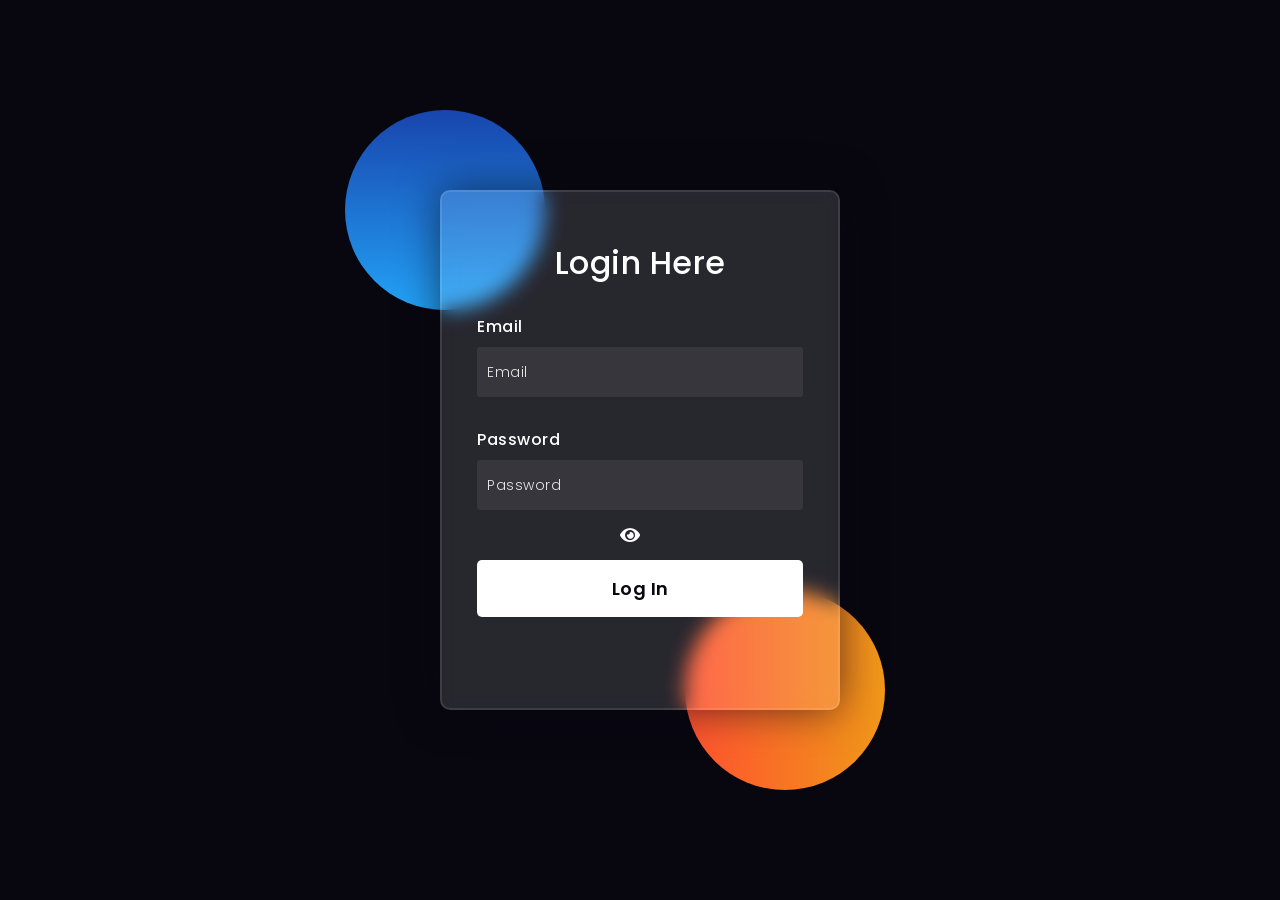
==== webapp/login/login.html @ c48a11c8 "login page" ====
<!DOCTYPE html>
<html lang="en">
<head>
  <!-- Design by foolishdeveloper.com -->
    <title>Glassmorphism login Form Tutorial in html css</title>
 
    <link rel="preconnect" href="https://fonts.gstatic.com">
    <link rel="stylesheet" href="https://cdnjs.cloudflare.com/ajax/libs/font-awesome/5.15.4/css/all.min.css">
    <link href="https://fonts.googleapis.com/css2?family=Poppins:wght@300;500;600&display=swap" rel="stylesheet">
    <link rel="stylesheet" href="login.css">
    <!--Stylesheet-->

</head>
<body>
    <div class="background">
        <div class="shape"></div>
        <div class="shape"></div>
    </div>
    <form action="http://localhost:5000/auth/login" method="post">
        <h3>Login Here</h3>

        <label for="email">Email</label>
        <input type="text" placeholder="Email" id="email">

        <label for="password">Password</label>
        <div style="position: relative;">
        <input type="password" placeholder="Password" id="password">
        <button type="button" id="togglePassword" style="position: absolute; right: 10px; top: 50%; transform: translateY(-50%); background: none; border: none; cursor: pointer;">
            <i class="fas fa-eye"></i>
        </button>
        </div>
        <button>Log In</button>
    </form>
    <script src="login.js"></script>
</body>
</html>
---- webapp/login/login.css ----
*,
*:before,
*:after{
padding: 0;
margin: 0;
box-sizing: border-box;
}
body{
background-color: #080710;
}
.background{
width: 430px;
height: 520px;
position: absolute;
transform: translate(-50%,-50%);
left: 50%;
top: 50%;
}
.background .shape{
height: 200px;
width: 200px;
position: absolute;
border-radius: 50%;
}
.shape:first-child{
background: linear-gradient(
  #1845ad,
  #23a2f6
);
left: -80px;
top: -80px;
}
.shape:last-child{
background: linear-gradient(
  to right,
  #ff512f,
  #f09819
);
right: -30px;
bottom: -80px;
}
form{
height: 520px;
width: 400px;
background-color: rgba(255,255,255,0.13);
position: absolute;
transform: translate(-50%,-50%);
top: 50%;
left: 50%;
border-radius: 10px;
backdrop-filter: blur(10px);
border: 2px solid rgba(255,255,255,0.1);
box-shadow: 0 0 40px rgba(8,7,16,0.6);
padding: 50px 35px;
}
form *{
font-family: 'Poppins',sans-serif;
color: #ffffff;
letter-spacing: 0.5px;
outline: none;
border: none;
}
form h3{
font-size: 32px;
font-weight: 500;
line-height: 42px;
text-align: center;
}

label{
display: block;
margin-top: 30px;
font-size: 16px;
font-weight: 500;
}
input{
display: block;
height: 50px;
width: 100%;
background-color: rgba(255,255,255,0.07);
border-radius: 3px;
padding: 0 10px;
margin-top: 8px;
font-size: 14px;
font-weight: 300;
}
::placeholder{
color: #e5e5e5;
}
button{
margin-top: 50px;
width: 100%;
background-color: #ffffff;
color: #080710;
padding: 15px 0;
font-size: 18px;
font-weight: 600;
border-radius: 5px;
cursor: pointer;
}
.social{
margin-top: 30px;
display: flex;
}
.social div{
background: red;
width: 150px;
border-radius: 3px;
padding: 5px 10px 10px 5px;
background-color: rgba(255,255,255,0.27);
color: #eaf0fb;
text-align: center;
}
.social div:hover{
background-color: rgba(255,255,255,0.47);
}
.social .fb{
margin-left: 25px;
}
.social i{
margin-right: 4px;
}
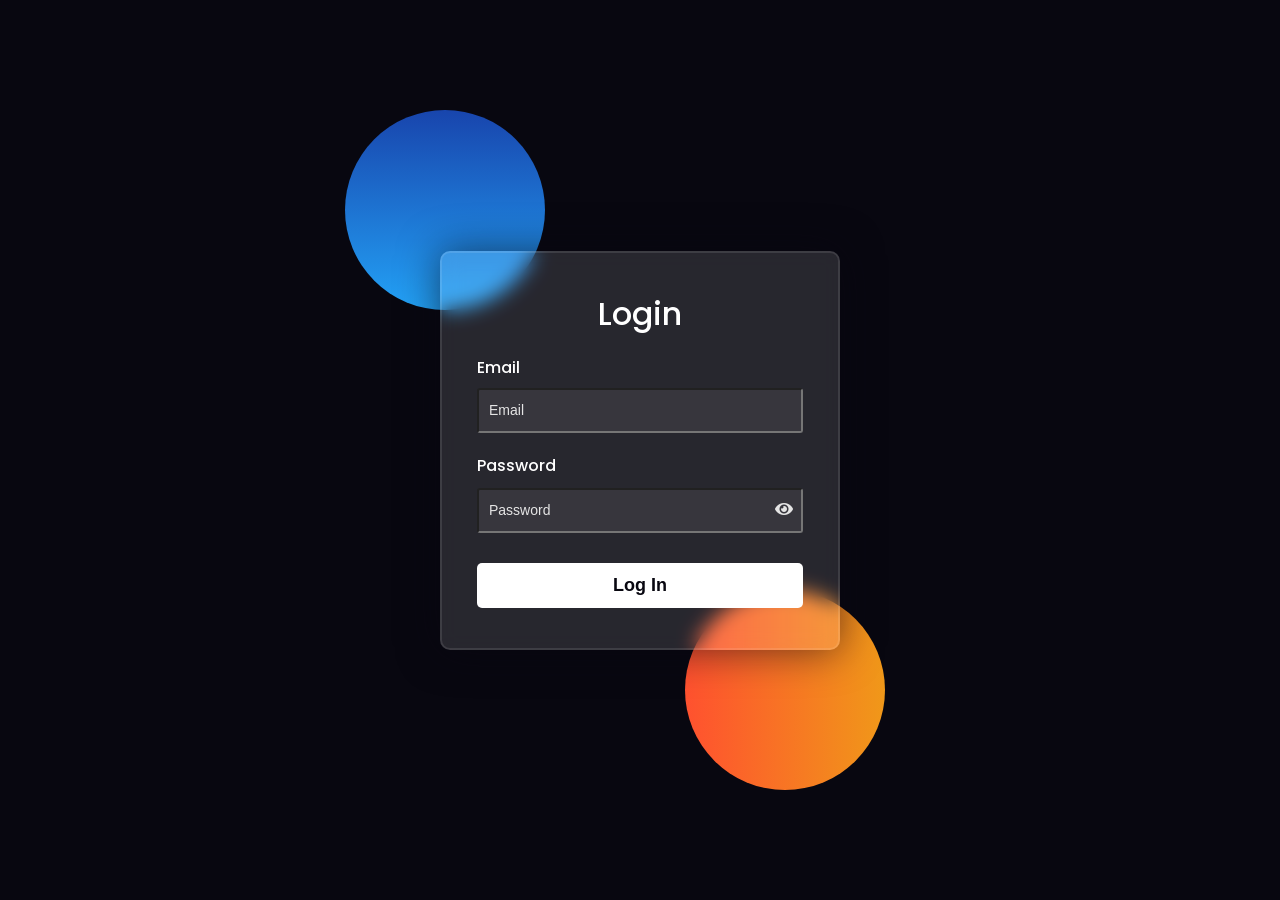
==== commit 13f60cde: "update profile works and css" ====
--- a/webapp/login/login.html
+++ b/webapp/login/login.html
@@ -2,13 +2,12 @@
 <html lang="en">
 <head>
   <!-- Design by foolishdeveloper.com -->
-    <title>Glassmorphism login Form Tutorial in html css</title>
+    <title>Login page</title>
  
     <link rel="preconnect" href="https://fonts.gstatic.com">
     <link rel="stylesheet" href="https://cdnjs.cloudflare.com/ajax/libs/font-awesome/5.15.4/css/all.min.css">
     <link href="https://fonts.googleapis.com/css2?family=Poppins:wght@300;500;600&display=swap" rel="stylesheet">
     <link rel="stylesheet" href="login.css">
-    <!--Stylesheet-->
 
 </head>
 <body>
@@ -16,18 +15,16 @@
         <div class="shape"></div>
         <div class="shape"></div>
     </div>
-    <form action="http://localhost:5000/auth/login" method="post">
-        <h3>Login Here</h3>
+    <form action="http://localhost:5000/auth/login/" method="post">
+        <h3>Login</h3>
 
         <label for="email">Email</label>
         <input type="text" placeholder="Email" id="email">
 
         <label for="password">Password</label>
         <div style="position: relative;">
-        <input type="password" placeholder="Password" id="password">
-        <button type="button" id="togglePassword" style="position: absolute; right: 10px; top: 50%; transform: translateY(-50%); background: none; border: none; cursor: pointer;">
-            <i class="fas fa-eye"></i>
-        </button>
+        <input type="password" placeholder="Password" id="password" style="padding-right: 40px;">
+        <button type="button" id="togglePassword"><i class="fas fa-eye"></i></button>
         </div>
         <button>Log In</button>
     </form>
--- a/webapp/login/login.css
+++ b/webapp/login/login.css
@@ -1,123 +1,132 @@
-
-*,
-*:before,
-*:after{
-padding: 0;
-margin: 0;
-box-sizing: border-box;
-}
-body{
-background-color: #080710;
-}
-.background{
-width: 430px;
-height: 520px;
-position: absolute;
-transform: translate(-50%,-50%);
-left: 50%;
-top: 50%;
-}
-.background .shape{
-height: 200px;
-width: 200px;
-position: absolute;
-border-radius: 50%;
-}
-.shape:first-child{
-background: linear-gradient(
-  #1845ad,
-  #23a2f6
-);
-left: -80px;
-top: -80px;
-}
-.shape:last-child{
-background: linear-gradient(
-  to right,
-  #ff512f,
-  #f09819
-);
-right: -30px;
-bottom: -80px;
-}
-form{
-height: 520px;
-width: 400px;
-background-color: rgba(255,255,255,0.13);
-position: absolute;
-transform: translate(-50%,-50%);
-top: 50%;
-left: 50%;
-border-radius: 10px;
-backdrop-filter: blur(10px);
-border: 2px solid rgba(255,255,255,0.1);
-box-shadow: 0 0 40px rgba(8,7,16,0.6);
-padding: 50px 35px;
-}
-form *{
-font-family: 'Poppins',sans-serif;
-color: #ffffff;
-letter-spacing: 0.5px;
-outline: none;
-border: none;
-}
-form h3{
-font-size: 32px;
-font-weight: 500;
-line-height: 42px;
-text-align: center;
+/* Reset & Box Sizing */
+*, *:before, *:after {
+  padding: 0;
+  margin: 0;
+  box-sizing: border-box;
 }
 
-label{
-display: block;
-margin-top: 30px;
-font-size: 16px;
-font-weight: 500;
+/* Base Styles */
+body {
+  background-color: #080710;
+  font-family: 'Poppins', sans-serif;
+  color: #ffffff;
+  display: flex;
+  align-items: center;
+  justify-content: center;
+  min-height: 100vh;
+  padding: 20px;
+  text-align: center;
 }
-input{
-display: block;
-height: 50px;
-width: 100%;
-background-color: rgba(255,255,255,0.07);
-border-radius: 3px;
-padding: 0 10px;
-margin-top: 8px;
-font-size: 14px;
-font-weight: 300;
+
+/* Background Shapes */
+.background {
+  position: absolute;
+  width: 430px;
+  height: 520px;
+  top: 50%;
+  left: 50%;
+  transform: translate(-50%, -50%);
+  z-index: -1;
 }
-::placeholder{
-color: #e5e5e5;
+.background .shape {
+  position: absolute;
+  width: 200px;
+  height: 200px;
+  border-radius: 50%;
 }
-button{
-margin-top: 50px;
-width: 100%;
-background-color: #ffffff;
-color: #080710;
-padding: 15px 0;
-font-size: 18px;
-font-weight: 600;
-border-radius: 5px;
-cursor: pointer;
+.shape:first-child {
+  background: linear-gradient(#1845ad, #23a2f6);
+  top: -80px;
+  left: -80px;
 }
-.social{
-margin-top: 30px;
-display: flex;
+.shape:last-child {
+  background: linear-gradient(to right, #ff512f, #f09819);
+  bottom: -80px;
+  right: -30px;
 }
-.social div{
-background: red;
-width: 150px;
-border-radius: 3px;
-padding: 5px 10px 10px 5px;
-background-color: rgba(255,255,255,0.27);
-color: #eaf0fb;
-text-align: center;
+
+/* Form Container */
+form {
+  position: relative;
+  max-width: 400px;
+  width: 100%;
+  background-color: rgba(255, 255, 255, 0.13);
+  border: 2px solid rgba(255, 255, 255, 0.1);
+  backdrop-filter: blur(10px);
+  box-shadow: 0 0 40px rgba(8,7,16,0.6);
+  border-radius: 10px;
+  padding: 40px 35px;
 }
-.social div:hover{
-background-color: rgba(255,255,255,0.47);
+
+form h3 {
+  font-size: 32px;
+  font-weight: 500;
+  line-height: 42px;
+  margin-bottom: 20px;
 }
-.social .fb{
-margin-left: 25px;
+
+label {
+  display: block;
+  text-align: left;
+  font-size: 16px;
+  font-weight: 500;
+  margin-top: 20px;
 }
-.social i{
-margin-right: 4px;
+
+input {
+  display: block;
+  width: 100%;
+  height: 45px;
+  background-color: rgba(255, 255, 255, 0.07);
+  border-radius: 3px;
+  padding: 0 10px;
+  margin-top: 8px;
+  font-size: 14px;
+  font-weight: 300;
+  color: #ffffff;
 }
+
+::placeholder {
+  color: #e5e5e5;
+}
+
+/* Password Field & Toggle */
+form div[style] {
+  position: relative;
+  margin-top: 10px;
+}
+
+#togglePassword {
+  position: absolute;
+  right: 10px;
+  top: 50%;
+  transform: translateY(-50%);
+  background: none;
+  border: none;
+  cursor: pointer;
+  padding: 0;
+  font-size: 16px;
+  color: #e5e5e5;
+}
+
+i.fa-eye, i.fa-eye-slash {
+  pointer-events: none;
+}
+
+/* Submit Button */
+form button[type="submit"], form button:not([type]) {
+  margin-top: 30px;
+  width: 100%;
+  background-color: #ffffff;
+  color: #080710;
+  padding: 12px 0;
+  font-size: 18px;
+  font-weight: 600;
+  border-radius: 5px;
+  border: none;
+  cursor: pointer;
+}
+
+form button:hover {
+  opacity: 0.9;
+}
